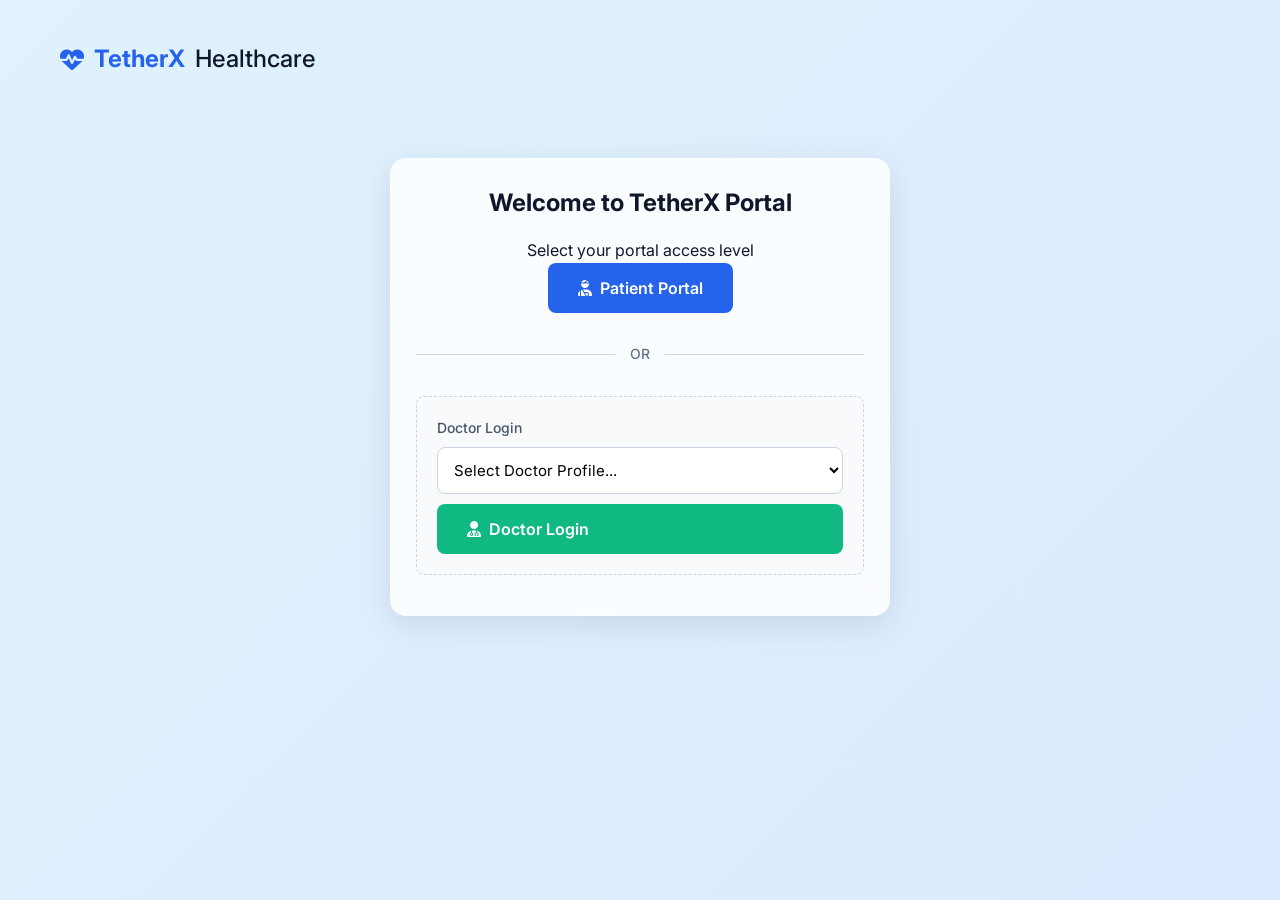
==== static/index.html @ b4b897a0 "Initial commit for VIT Hackathon: Smart Patient Routing System" ====
<!DOCTYPE html>
<html lang="en">
<head>
    <meta charset="UTF-8">
    <meta name="viewport" content="width=device-width, initial-scale=1.0">
    <title>TetherX - Smart Patient Routing</title>
    <link rel="stylesheet" href="style.css">
    <link href="https://fonts.googleapis.com/css2?family=Inter:wght@400;500;600;700&display=swap" rel="stylesheet">
    <link rel="stylesheet" href="https://cdnjs.cloudflare.com/ajax/libs/font-awesome/6.4.0/css/all.min.css">
</head>
<body>
    <div class="app-container">
        <!-- Header -->
        <header>
            <div class="logo">
                <i class="fa-solid fa-heart-pulse"></i> TetherX <span>Healthcare</span>
            </div>
            <div id="user-controls" class="hidden">
                <span id="current-user-display"></span>
                <button id="logout-btn" class="btn btn-outline">Logout</button>
            </div>
        </header>

        <!-- Login View -->
        <main id="view-login" class="view active">
            <div class="login-card glass-panel">
                <h2>Welcome to TetherX Portal</h2>
                <p>Select your portal access level</p>
                
                <div class="login-options">
                    <button id="login-patient-btn" class="btn btn-primary btn-large">
                        <i class="fa-solid fa-user-injured"></i> Patient Portal
                    </button>
                    
                    <div class="divider"><span>OR</span></div>
                    
                    <div class="form-group doctor-login-group">
                        <label for="doctor-select">Doctor Login</label>
                        <select id="doctor-select" class="form-control">
                            <option value="">Select Doctor Profile...</option>
                            <!-- Populated by JS -->
                        </select>
                        <button id="login-doctor-btn" class="btn btn-secondary btn-large" style="margin-top: 10px; width: 100%;">
                            <i class="fa-solid fa-user-doctor"></i> Doctor Login
                        </button>
                    </div>
                </div>
            </div>
        </main>

        <!-- Patient View -->
        <main id="view-patient" class="view hidden">
            <div class="dashboard-grid">
                
                <!-- New Request Form -->
                <div class="panel glass-panel">
                    <h3><i class="fa-solid fa-paper-plane"></i> Submit New Query</h3>
                    <form id="patient-request-form">
                        <div class="form-group">
                            <label>Patient Name (Auto-filled for demo)</label>
                            <input type="text" id="p-name" class="form-control" value="Demo Patient" readonly>
                        </div>
                        <div class="form-group">
                            <label>Query Type / Symptoms</label>
                            <input type="text" id="p-type" class="form-control" placeholder="e.g. Chest Pain, Broken Arm, Headache" required>
                            <small>Our AI rules engine will automatically route this to the right specialist.</small>
                        </div>
                        <div class="form-group">
                            <label>Priority</label>
                            <select id="p-priority" class="form-control">
                                <option value="Low">Low (Routine)</option>
                                <option value="Medium">Medium (Concerning)</option>
                                <option value="High">High (Urgent)</option>
                                <option value="Emergency">Emergency (Immediate)</option>
                            </select>
                        </div>
                        <div class="form-group">
                            <label>Detailed Description</label>
                            <textarea id="p-desc" class="form-control" rows="3" placeholder="Describe your issue detailedly..." required></textarea>
                        </div>
                        
                        <!-- Media Upload Simulation -->
                        <div class="form-group upload-group">
                            <label>Secure Attachments (E2E Encrypted)</label>
                            <div class="upload-buttons">
                                <button type="button" class="btn btn-icon" data-type="image"><i class="fa-solid fa-image"></i> Image</button>
                                <button type="button" class="btn btn-icon" data-type="audio"><i class="fa-solid fa-microphone"></i> Audio</button>
                                <button type="button" class="btn btn-icon" data-type="video"><i class="fa-solid fa-video"></i> Video</button>
                            </div>
                            <div id="attached-media" class="hidden">
                                <span class="badge"><i class="fa-solid fa-paperclip"></i> <span id="media-label">File Attached</span> <i class="fa-solid fa-xmark remove-media"></i></span>
                            </div>
                        </div>

                        <!-- Encryption Overlay (Simulated) -->
                        <div id="encryption-overlay" class="encryption-status hidden">
                            <i class="fa-solid fa-lock fa-bounce"></i>
                            <span>Encrypting payload (AES-256)...</span>
                        </div>

                        <button type="submit" class="btn btn-primary btn-full mt-2">
                            <i class="fa-solid fa-shield-halved"></i> Securely Submit Query
                        </button>
                    </form>
                </div>

                <!-- Patient Request History -->
                <div class="panel glass-panel">
                    <h3><i class="fa-solid fa-clock-rotate-left"></i> My Queries</h3>
                    <button id="refresh-patient-btn" class="btn btn-outline btn-sm mb-2"><i class="fa-solid fa-rotate"></i> Refresh</button>
                    <div id="patient-queries-list" class="queries-list">
                        <!-- Populated by JS -->
                    </div>
                </div>
                
            </div>
        </main>

        <!-- Doctor View -->
        <main id="view-doctor" class="view hidden">
            <div class="dashboard-header glass-panel mb-2">
                <div>
                    <h2 id="doc-greeting">Dr. Dashboard</h2>
                    <p id="doc-specialty" class="badge badge-specialty">Specialty</p>
                </div>
                <div class="stats-mini">
                    <div class="stat-box">
                        <span class="stat-num" id="doc-total-req">0</span>
                        <span class="stat-label">My Queue</span>
                    </div>
                </div>
            </div>

            <div class="panel glass-panel">
                <div class="panel-header">
                    <h3><i class="fa-solid fa-inbox"></i> Incoming Encrypted Queries</h3>
                    <button id="refresh-doc-btn" class="btn btn-outline btn-sm"><i class="fa-solid fa-rotate"></i> Check Queue</button>
                </div>
                
                <!-- Queue List -->
                <div id="doctor-queue-list" class="queue-list grid-list">
                    <!-- Populated by JS -->
                </div>
            </div>
        </main>

    </div>

    <!-- Details Modal (Used by both Patient and Doctor) -->
    <div id="details-modal" class="modal hidden">
        <div class="modal-content glass-panel">
            <span class="close-modal">&times;</span>
            <h3 id="modal-title">Query Details</h3>
            <div id="modal-body"></div>
            <div id="modal-actions" class="mt-2"></div>
        </div>
    </div>

    <script src="app.js"></script>
</body>
</html>
---- static/style.css ----
:root {
    --primary: #2563eb;
    --primary-hover: #1d4ed8;
    --secondary: #10b981;
    --secondary-hover: #059669;
    --danger: #ef4444;
    --warning: #f59e0b;
    --dark: #0f172a;
    --light: #f8fafc;
    --gray: #64748b;
    --glass-bg: rgba(255, 255, 255, 0.85);
    --glass-border: rgba(255, 255, 255, 0.3);
    --shadow: 0 8px 32px rgba(0, 0, 0, 0.1);
}

* {
    box-sizing: border-box;
    margin: 0;
    padding: 0;
    font-family: 'Inter', sans-serif;
}

body {
    background: linear-gradient(135deg, #e0f2fe 0%, #dbeafe 100%);
    color: var(--dark);
    line-height: 1.6;
    min-height: 100vh;
}

.app-container {
    max-width: 1200px;
    margin: 0 auto;
    padding: 20px;
}

/* Typography & Utils */
h1, h2, h3 { color: var(--dark); margin-bottom: 15px; }
.hidden { display: none !important; }
.mt-2 { margin-top: 20px; }
.mb-2 { margin-bottom: 20px; }

/* Dashboard Grid */
.dashboard-grid {
    display: grid;
    grid-template-columns: 1fr 1fr;
    gap: 20px;
}
@media (max-width: 768px) {
    .dashboard-grid { grid-template-columns: 1fr; }
}

.dashboard-header {
    display: flex;
    justify-content: space-between;
    align-items: center;
    padding: 20px;
    border-radius: 12px;
}

/* Glassmorphism Panels */
.glass-panel {
    background: var(--glass-bg);
    backdrop-filter: blur(10px);
    border: 1px solid var(--glass-border);
    border-radius: 16px;
    padding: 25px;
    box-shadow: var(--shadow);
}
.panel-header {
    display: flex;
    justify-content: space-between;
    align-items: center;
    margin-bottom: 20px;
    border-bottom: 1px solid #e2e8f0;
    padding-bottom: 10px;
}

/* Header */
header {
    display: flex;
    justify-content: space-between;
    align-items: center;
    padding: 20px 0 40px 0;
}
.logo {
    font-size: 24px;
    font-weight: 700;
    color: var(--primary);
    display: flex;
    align-items: center;
    gap: 10px;
}
.logo span { color: var(--dark); font-weight: 500; }

/* Buttons & Inputs */
.btn {
    padding: 10px 20px;
    border-radius: 8px;
    border: none;
    font-weight: 600;
    cursor: pointer;
    transition: all 0.2s ease;
    display: inline-flex;
    align-items: center;
    gap: 8px;
    font-size: 14px;
}
.btn-primary { background: var(--primary); color: white; }
.btn-primary:hover { background: var(--primary-hover); }
.btn-secondary { background: var(--secondary); color: white; }
.btn-secondary:hover { background: var(--secondary-hover); }
.btn-danger { background: var(--danger); color: white; }
.btn-outline { background: transparent; border: 1px solid var(--primary); color: var(--primary); }
.btn-outline:hover { background: var(--primary); color: white; }
.btn-icon { background: #f1f5f9; color: var(--gray); }
.btn-icon:hover { background: #e2e8f0; color: var(--primary); }
.btn-full { width: 100%; justify-content: center; }
.btn-large { padding: 15px 30px; font-size: 16px; }
.btn-sm { padding: 6px 12px; font-size: 12px; }

.form-group { margin-bottom: 15px; }
.form-group label { display: block; margin-bottom: 8px; font-weight: 500; font-size: 14px; color: #475569; }
.form-control {
    width: 100%;
    padding: 12px;
    border: 1px solid #cbd5e1;
    border-radius: 8px;
    background: #fff;
    font-size: 15px;
    transition: border 0.3s ease;
}
.form-control:focus { outline: none; border-color: var(--primary); box-shadow: 0 0 0 3px rgba(37, 99, 235, 0.1); }
small { color: var(--gray); font-size: 12px; display: block; margin-top: 5px; }

/* Login View specific */
.login-card { max-width: 500px; margin: 40px auto; text-align: center; }
.divider { display: flex; align-items: center; margin: 30px 0; color: var(--gray); }
.divider::before, .divider::after { content: ""; flex: 1; border-bottom: 1px solid #cbd5e1; }
.divider span { padding: 0 15px; font-size: 14px; font-weight: 500; }
.doctor-login-group { text-align: left; background: #f8fafc; padding: 20px; border-radius: 8px; border: 1px dashed #cbd5e1;}

/* Badges & Media */
.upload-buttons { display: flex; gap: 10px; margin-bottom: 10px; }
.badge { display: inline-flex; align-items: center; gap: 5px; padding: 4px 8px; border-radius: 12px; font-size: 12px; font-weight: 600; background: #e2e8f0; color: #334155; }
.badge-specialty { background: var(--primary); color: white; font-size: 14px; padding: 6px 12px; }
.badge-status-Created { background: #e0f2fe; color: #0369a1; border: 1px solid #bae6fd; }
.badge-status-Assigned { background: #fef3c7; color: #b45309; border: 1px solid #fde68a; }
.badge-status-InProgress { background: #dbeafe; color: #1d4ed8; border: 1px solid #bfdbfe; }
.badge-status-Completed { background: #dcfce7; color: #15803d; border: 1px solid #bbf7d0; }
.badge-escalated { background: #fee2e2; color: #b91c1c; border: 1px solid #fecaca; animation: pulse 2s infinite;}
.remove-media { cursor: pointer; color: var(--danger); margin-left: 5px; }

/* Encryption Animation */
.encryption-status {
    background: #f0fdf4;
    border: 1px solid #bbf7d0;
    color: #166534;
    padding: 12px;
    border-radius: 8px;
    margin-top: 15px;
    display: flex;
    align-items: center;
    gap: 10px;
    font-weight: 500;
}

/* Lists and Cards */
.queries-list, .queue-list { display: flex; flex-direction: column; gap: 15px; }
.grid-list { display: grid; grid-template-columns: repeat(auto-fill, minmax(300px, 1fr)); }
.req-card {
    background: #fff;
    border: 1px solid #e2e8f0;
    border-radius: 10px;
    padding: 15px;
    cursor: pointer;
    transition: transform 0.2s, box-shadow 0.2s;
}
.req-card:hover { transform: translateY(-2px); box-shadow: 0 4px 12px rgba(0,0,0,0.05); border-color: var(--primary); }
.req-header { display: flex; justify-content: space-between; margin-bottom: 10px; align-items: flex-start; }
.req-title { font-weight: 600; font-size: 15px; }
.req-id { font-size: 12px; color: var(--gray); font-family: monospace; }
.req-meta { display: flex; gap: 10px; font-size: 13px; color: var(--gray); margin-bottom: 10px;}
.req-desc-preview { font-size: 14px; color: #475569; white-space: nowrap; overflow: hidden; text-overflow: ellipsis; margin-bottom: 10px; }

/* Modal */
.modal { position: fixed; top: 0; left: 0; width: 100%; height: 100%; background: rgba(0,0,0,0.5); display: flex; justify-content: center; align-items: center; z-index: 1000; }
.modal-content { width: 90%; max-width: 600px; max-height: 90vh; overflow-y: auto; background: white; }
.close-modal { float: right; font-size: 24px; cursor: pointer; color: var(--gray); }
.close-modal:hover { color: var(--dark); }
.timeline { margin-top: 20px; border-left: 2px solid #e2e8f0; padding-left: 15px; }
.timeline-item { margin-bottom: 15px; position: relative; }
.timeline-item::before { content: ""; position: absolute; left: -21px; top: 5px; width: 10px; height: 10px; border-radius: 50%; background: var(--primary); border: 2px solid white; }
.ti-time { font-size: 12px; color: var(--gray); }
.ti-action { font-weight: 500; font-size: 14px; }
.ti-note { font-size: 13px; color: #475569; background: #f8fafc; padding: 5px 10px; border-radius: 4px; margin-top: 5px; }
.secure-media-display { background: #1e293b; color: white; padding: 20px; border-radius: 8px; text-align: center; margin: 15px 0; }

/* Animations */
@keyframes pulse {
    0% { box-shadow: 0 0 0 0 rgba(239, 68, 68, 0.4); }
    70% { box-shadow: 0 0 0 10px rgba(239, 68, 68, 0); }
    100% { box-shadow: 0 0 0 0 rgba(239, 68, 68, 0); }
}
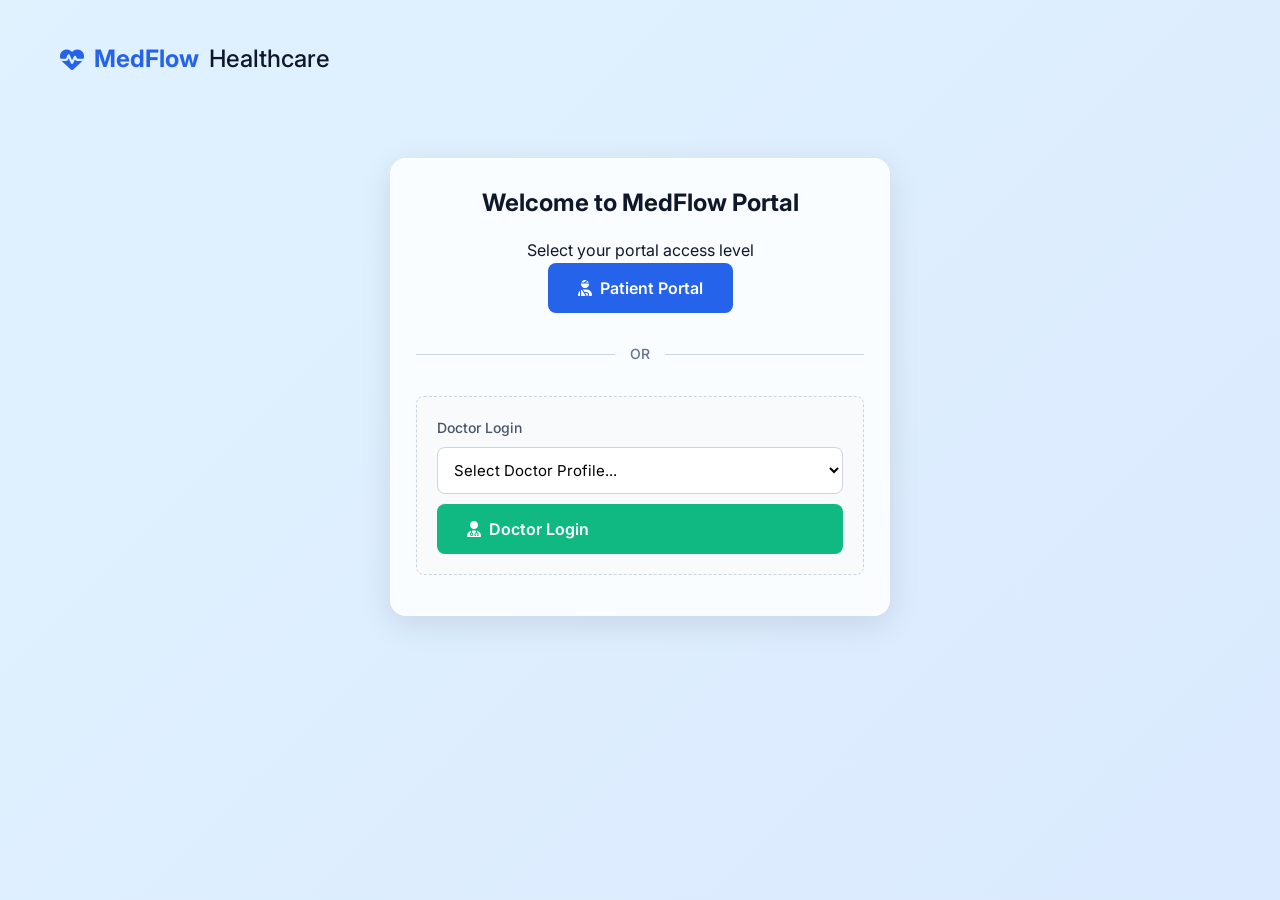
==== commit 93e61aa9: "chore: rebrand project from TetherX to MedFlow in UI" ====
--- a/static/index.html
+++ b/static/index.html
@@ -1,19 +1,21 @@
 <!DOCTYPE html>
 <html lang="en">
+
 <head>
     <meta charset="UTF-8">
     <meta name="viewport" content="width=device-width, initial-scale=1.0">
-    <title>TetherX - Smart Patient Routing</title>
+    <title>MedFlow - Smart Patient Routing</title>
     <link rel="stylesheet" href="style.css">
     <link href="https://fonts.googleapis.com/css2?family=Inter:wght@400;500;600;700&display=swap" rel="stylesheet">
     <link rel="stylesheet" href="https://cdnjs.cloudflare.com/ajax/libs/font-awesome/6.4.0/css/all.min.css">
 </head>
+
 <body>
     <div class="app-container">
         <!-- Header -->
         <header>
             <div class="logo">
-                <i class="fa-solid fa-heart-pulse"></i> TetherX <span>Healthcare</span>
+                <i class="fa-solid fa-heart-pulse"></i> MedFlow <span>Healthcare</span>
             </div>
             <div id="user-controls" class="hidden">
                 <span id="current-user-display"></span>
@@ -24,23 +26,24 @@
         <!-- Login View -->
         <main id="view-login" class="view active">
             <div class="login-card glass-panel">
-                <h2>Welcome to TetherX Portal</h2>
+                <h2>Welcome to MedFlow Portal</h2>
                 <p>Select your portal access level</p>
-                
+
                 <div class="login-options">
                     <button id="login-patient-btn" class="btn btn-primary btn-large">
                         <i class="fa-solid fa-user-injured"></i> Patient Portal
                     </button>
-                    
+
                     <div class="divider"><span>OR</span></div>
-                    
+
                     <div class="form-group doctor-login-group">
                         <label for="doctor-select">Doctor Login</label>
                         <select id="doctor-select" class="form-control">
                             <option value="">Select Doctor Profile...</option>
                             <!-- Populated by JS -->
                         </select>
-                        <button id="login-doctor-btn" class="btn btn-secondary btn-large" style="margin-top: 10px; width: 100%;">
+                        <button id="login-doctor-btn" class="btn btn-secondary btn-large"
+                            style="margin-top: 10px; width: 100%;">
                             <i class="fa-solid fa-user-doctor"></i> Doctor Login
                         </button>
                     </div>
@@ -51,7 +54,7 @@
         <!-- Patient View -->
         <main id="view-patient" class="view hidden">
             <div class="dashboard-grid">
-                
+
                 <!-- New Request Form -->
                 <div class="panel glass-panel">
                     <h3><i class="fa-solid fa-paper-plane"></i> Submit New Query</h3>
@@ -62,7 +65,8 @@
                         </div>
                         <div class="form-group">
                             <label>Query Type / Symptoms</label>
-                            <input type="text" id="p-type" class="form-control" placeholder="e.g. Chest Pain, Broken Arm, Headache" required>
+                            <input type="text" id="p-type" class="form-control"
+                                placeholder="e.g. Chest Pain, Broken Arm, Headache" required>
                             <small>Our AI rules engine will automatically route this to the right specialist.</small>
                         </div>
                         <div class="form-group">
@@ -76,19 +80,24 @@
                         </div>
                         <div class="form-group">
                             <label>Detailed Description</label>
-                            <textarea id="p-desc" class="form-control" rows="3" placeholder="Describe your issue detailedly..." required></textarea>
+                            <textarea id="p-desc" class="form-control" rows="3"
+                                placeholder="Describe your issue detailedly..." required></textarea>
                         </div>
-                        
+
                         <!-- Media Upload Simulation -->
                         <div class="form-group upload-group">
                             <label>Secure Attachments (E2E Encrypted)</label>
                             <div class="upload-buttons">
-                                <button type="button" class="btn btn-icon" data-type="image"><i class="fa-solid fa-image"></i> Image</button>
-                                <button type="button" class="btn btn-icon" data-type="audio"><i class="fa-solid fa-microphone"></i> Audio</button>
-                                <button type="button" class="btn btn-icon" data-type="video"><i class="fa-solid fa-video"></i> Video</button>
+                                <button type="button" class="btn btn-icon" data-type="image"><i
+                                        class="fa-solid fa-image"></i> Image</button>
+                                <button type="button" class="btn btn-icon" data-type="audio"><i
+                                        class="fa-solid fa-microphone"></i> Audio</button>
+                                <button type="button" class="btn btn-icon" data-type="video"><i
+                                        class="fa-solid fa-video"></i> Video</button>
                             </div>
                             <div id="attached-media" class="hidden">
-                                <span class="badge"><i class="fa-solid fa-paperclip"></i> <span id="media-label">File Attached</span> <i class="fa-solid fa-xmark remove-media"></i></span>
+                                <span class="badge"><i class="fa-solid fa-paperclip"></i> <span id="media-label">File
+                                        Attached</span> <i class="fa-solid fa-xmark remove-media"></i></span>
                             </div>
                         </div>
 
@@ -107,12 +116,13 @@
                 <!-- Patient Request History -->
                 <div class="panel glass-panel">
                     <h3><i class="fa-solid fa-clock-rotate-left"></i> My Queries</h3>
-                    <button id="refresh-patient-btn" class="btn btn-outline btn-sm mb-2"><i class="fa-solid fa-rotate"></i> Refresh</button>
+                    <button id="refresh-patient-btn" class="btn btn-outline btn-sm mb-2"><i
+                            class="fa-solid fa-rotate"></i> Refresh</button>
                     <div id="patient-queries-list" class="queries-list">
                         <!-- Populated by JS -->
                     </div>
                 </div>
-                
+
             </div>
         </main>
 
@@ -134,9 +144,10 @@
             <div class="panel glass-panel">
                 <div class="panel-header">
                     <h3><i class="fa-solid fa-inbox"></i> Incoming Encrypted Queries</h3>
-                    <button id="refresh-doc-btn" class="btn btn-outline btn-sm"><i class="fa-solid fa-rotate"></i> Check Queue</button>
+                    <button id="refresh-doc-btn" class="btn btn-outline btn-sm"><i class="fa-solid fa-rotate"></i> Check
+                        Queue</button>
                 </div>
-                
+
                 <!-- Queue List -->
                 <div id="doctor-queue-list" class="queue-list grid-list">
                     <!-- Populated by JS -->
@@ -158,4 +169,5 @@
 
     <script src="app.js"></script>
 </body>
-</html>
+
+</html>
